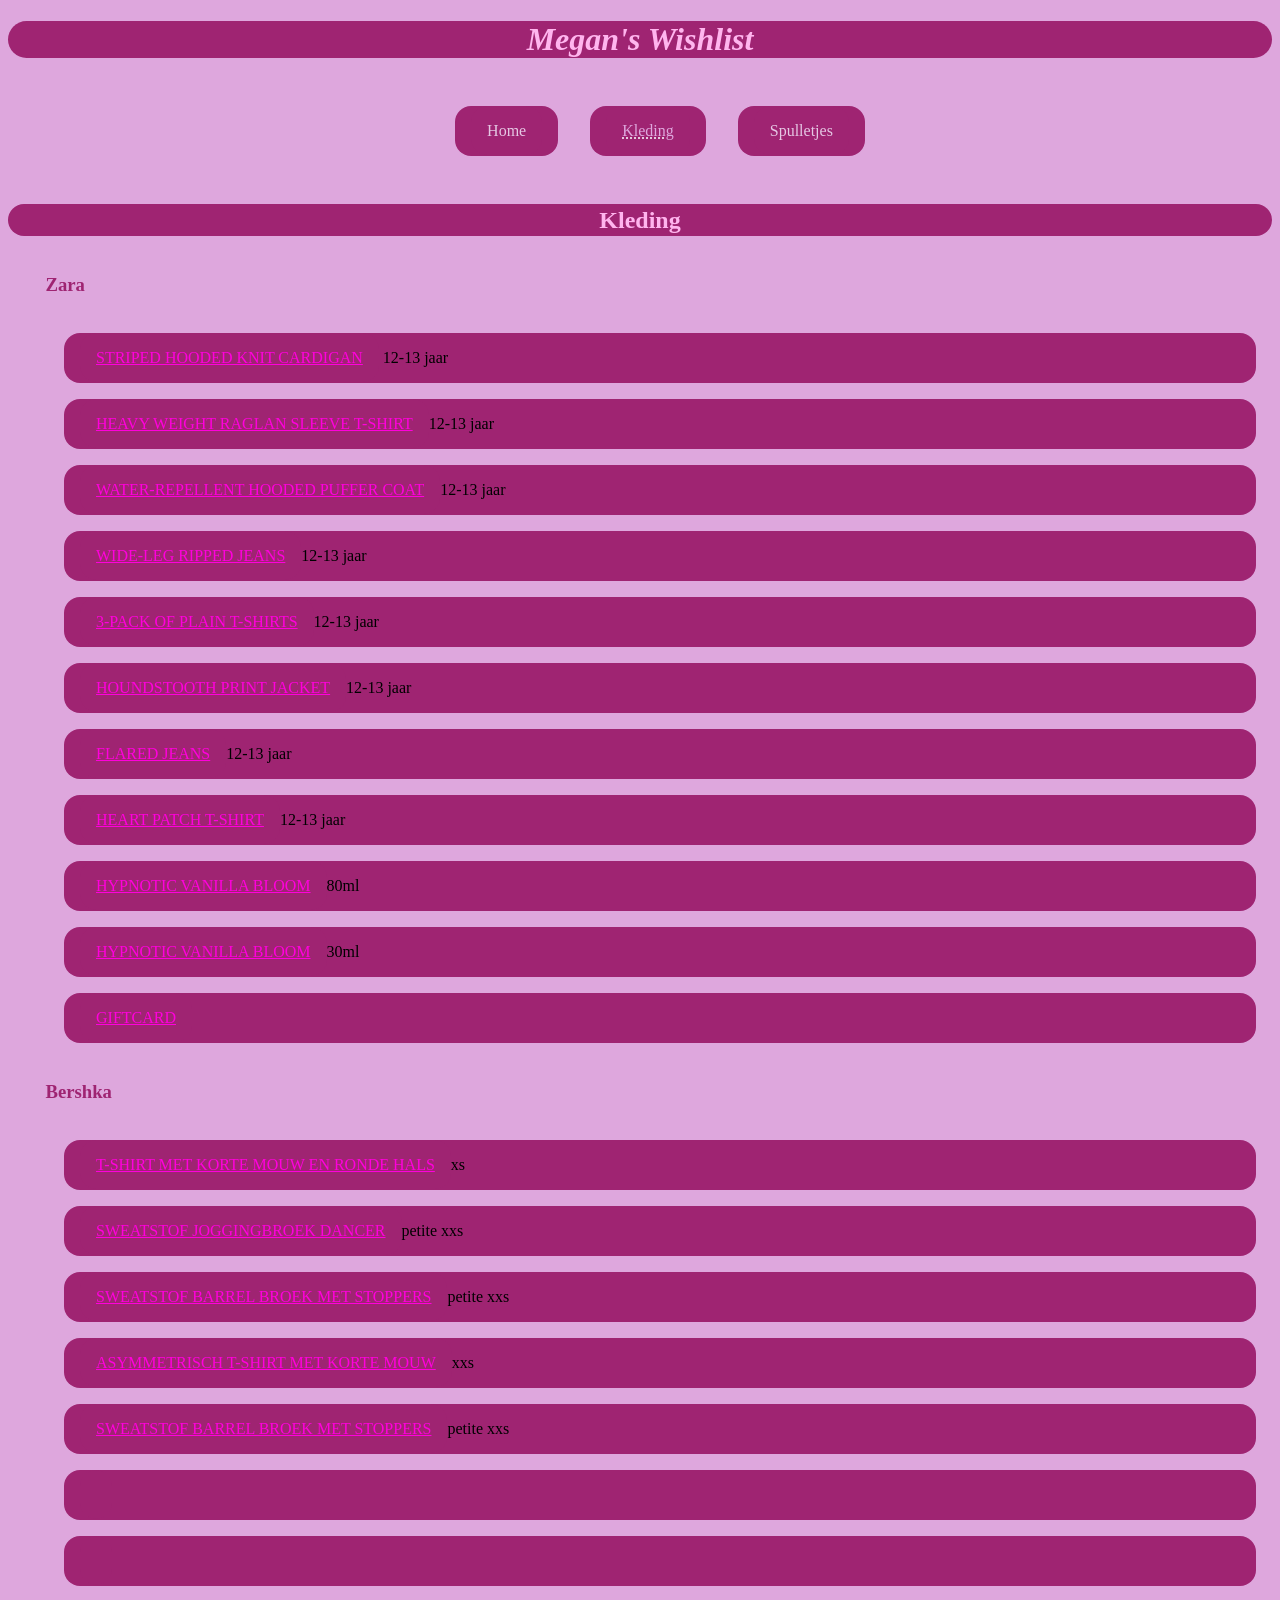
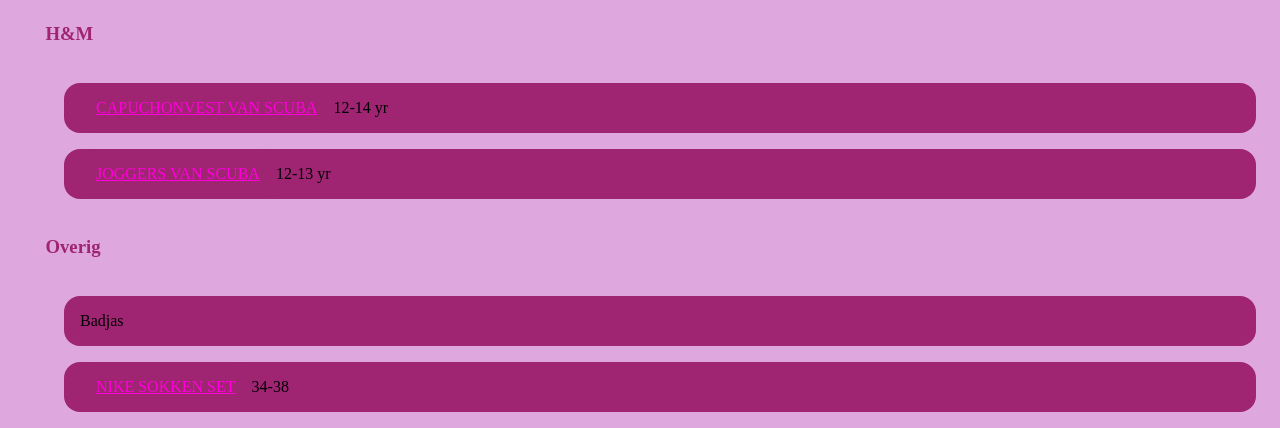
==== pagina2.html @ 7f3787a4 "Add files via upload" ====
<!DOCTYPE html>
<html lang="en">
<head>
    <meta charset="UTF-8">
    <meta name="viewport" content="width=device-width, initial-scale=1.0">
    <title>Megans verlanglijstje 2/2</title>
    <link rel="stylesheet" href="css/style.css">
</head>
<body>
    <header>
        <h1>Megan's Wishlist</h1>
        <nav>
            <ul>
                <li><a href="index.html">Home</a></li>
                <li><a class="nee" href="pagina2.html">Kleding</a></li>
                <li><a href="pagina3.html">Spulletjes</a></li>
            </ul>
        </nav>
    </header>
    <main>
        <h2>Kleding</h2>

        <h3>Zara</h3>
        <ul>
            <li><a href="https://www.zara.com/nl/en/striped-hooded-knit-cardigan-p03471710.html?v1=549487707">STRIPED HOODED KNIT CARDIGAN</a> 12-13 jaar</li>
            <li><a href="https://www.zara.com/nl/en/heavy-weight-raglan-sleeve-t-shirt-p09007752.html?v1=593010836">HEAVY WEIGHT RAGLAN SLEEVE T-SHIRT</a>12-13 jaar</li>
            <li><a href="https://www.zara.com/nl/en/water-repellent-hooded-puffer-coat-p00562704.html?v1=545479678">WATER-REPELLENT HOODED PUFFER COAT</a>12-13 jaar</li>
            <li><a href="https://www.zara.com/nl/en/wide-leg-ripped-jeans-p05252703.html?v1=548909886">WIDE-LEG RIPPED JEANS</a>12-13 jaar</li>
            <li><a href="https://www.zara.com/nl/en/3-pack-of-plain-t-shirts-p09000716.html?v1=552331543">3-PACK OF PLAIN T-SHIRTS</a>12-13 jaar</li>
            <li><a href="https://www.zara.com/nl/en/houndstooth-print-jacket-p05854708.html?v1=545404928">HOUNDSTOOTH PRINT JACKET</a>12-13 jaar</li>
            <li><a href="https://www.zara.com/nl/en/flare-jeans-p00159700.html?v1=581703290">FLARED JEANS</a>12-13 jaar</li>
            <li><a href="https://www.zara.com/nl/en/heart-patch-t-shirt-p03366700.html?v1=568774749">HEART PATCH T-SHIRT</a>12-13 jaar</li>
            <li><a href="https://www.zara.com/nl/en/hypnotic-vanilla-bloom-edp-80ml---2-72-oz-p20110641.html?v1=555528844">HYPNOTIC VANILLA BLOOM</a>80ml</li>
            <li><a href="https://www.zara.com/nl/en/hypnotic-vanilla-bloom-edp-30ml--1-01-fl--oz---p20110656.html?v1=555529695">HYPNOTIC VANILLA BLOOM</a>30ml</li>
            <li><a href="https://www.zara.com/nl/en/z-giftcard-mkt1394.html?v1=2543429">GIFTCARD</a></li>
        </ul>

        <h3>Bershka</h3>
        <ul>
            <li><a href="https://www.bershka.com/nl/t-shirt-met-korte-mouw-en-ronde-hals-c0p229722989.html?colorId=144">T-SHIRT MET KORTE MOUW EN RONDE HALS</a>xs</li>
            <li><a href="https://www.bershka.com/nl/sweatstof-joggingbroek-dancer-c0p226931572.html?colorId=529">SWEATSTOF JOGGINGBROEK DANCER</a>petite xxs</li>
            <li><a href="https://www.bershka.com/nl/sweatstof-barrel-broek-met-stoppers-c0p229723128.html?colorId=800">SWEATSTOF BARREL BROEK MET STOPPERS</a>petite xxs</li>
            <li><a href="https://www.bershka.com/nl/asymmetrisch-t-shirt-met-korte-mouw-c0p229730090.html?colorId=800">ASYMMETRISCH T-SHIRT MET KORTE MOUW</a>xxs</li>
            <li><a href="https://www.bershka.com/nl/sweatstof-barrel-broek-met-stoppers-c0p229723129.html?colorId=812">SWEATSTOF BARREL BROEK MET STOPPERS</a>petite xxs</li>
            <li><a href=""></a></li>
            <li><a href=""></a></li>
        </ul>

        <h3>H&M</h3>
        <ul>
            <li><a href="https://www2.hm.com/nl_nl/productpage.1338704004.html">CAPUCHONVEST VAN SCUBA</a>12-14 yr</li>
            <li><a href="https://www2.hm.com/nl_nl/productpage.1360689001.html">JOGGERS VAN SCUBA</a>12-13 yr</li>
        </ul>

        <h3>Overig</h3>
        <ul>
            <li>Badjas</li>
            <li><a href="https://www.zalando.nl/nike-performance-everyday-cush-crew-3-pack-sportsokken-whiteblack-n1244d06l-a11.html?ssku=N1244D06L-A11000L000&lang=nl&otid=default&wmc=SEM310_NB_GO._1466588762_701171515_35858411039.&opc=2211&mpp=google%7Cv1%7C%7Cpla-18283950120%7C%7C9064803%7C%7Cg%7Cc%7C%7C160850793531%7C%7Cpla%7CN1244D06L-A11000L000%7C18283950120%7C1%7C&gclsrc=aw.ds&gad_source=1&gad_campaignid=701171515&gbraid=0AAAAADM17mhmhqzEuNpDycTOrkFsWXDED&gclid=EAIaIQobChMI9a-kkKvYlwMVxJWDBx3t7REzEAQYBCABEgJ5XvD_BwE">NIKE SOKKEN SET</a>34-38</li>
        </ul>
    </main>

    <footer>
        
    </footer>
</body>
</html>
---- css/style.css ----
* {
    border-radius: 1em;
}
body {
    background-color: rgb(222, 167, 221);
}
h1 {
    font-style: italic;
    font-family: cursive;
    background-color: rgb(159, 36, 114);
    color: rgb(255, 181, 238);
    text-align: center;
}
li {
    text-decoration: none;
    list-style: none;
}

h2 {
    padding: 0.1em ;
    color: rgb(255, 181, 238);
    margin: 0%;
    background-color:  rgb(159, 36, 114);
    font-style: inherit;
    text-align: center;
    
  
}
a {
    padding: 1em;
    background-color:  rgb(159, 36, 114);
    color: rgb(255, 0, 221);
    width: 100%;
}
a:hover {
   
    transition: ease 250ms;
    color:  rgb(255, 181, 238) ;
}
li {
    margin: 1em;
    padding: 1em;
    background-color: rgb(159, 36, 114)
}

.ja {
    color: black;
}
li:hover {
color: black;
transition: ease 250ms;
}
h3 {
    margin: 2em;
    color:  rgb(159, 36, 114);
}

nav ul {
display: flex;
justify-content: center;
margin: 2em;

}
nav ul li a:hover {
    padding: 0.5em;
    background-color: rgb(159, 36, 114);
}

nav ul{ 
    display: flex;
}


main a:active {
    color:rgb(159, 36, 114);
}

.nee {
  color: rgb(222, 167, 221);
  text-decoration: underline;
  text-decoration-style: dotted;
  text-decoration-color: rgb(244, 242, 248);
}
nav a {
    text-decoration: none;
    color: rgb(229, 199, 228);
}

img {
    width: 30em;

}
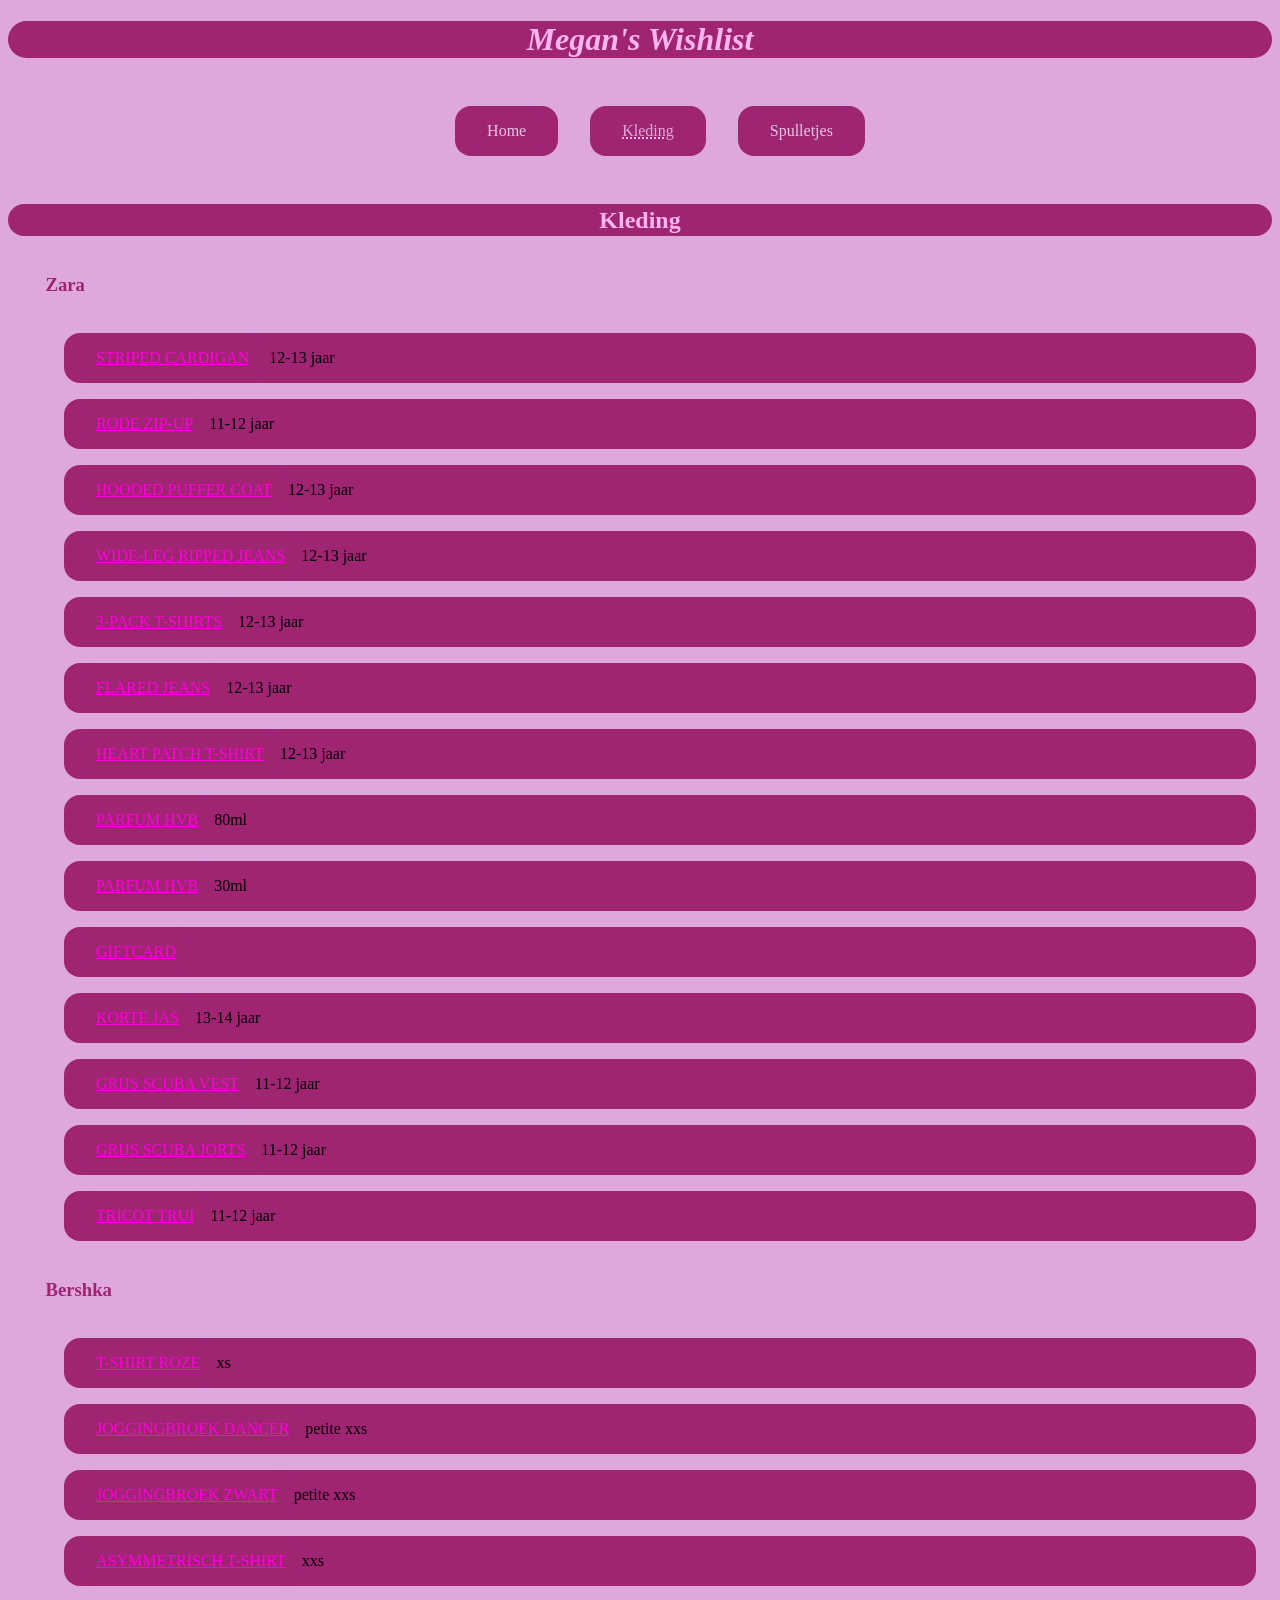
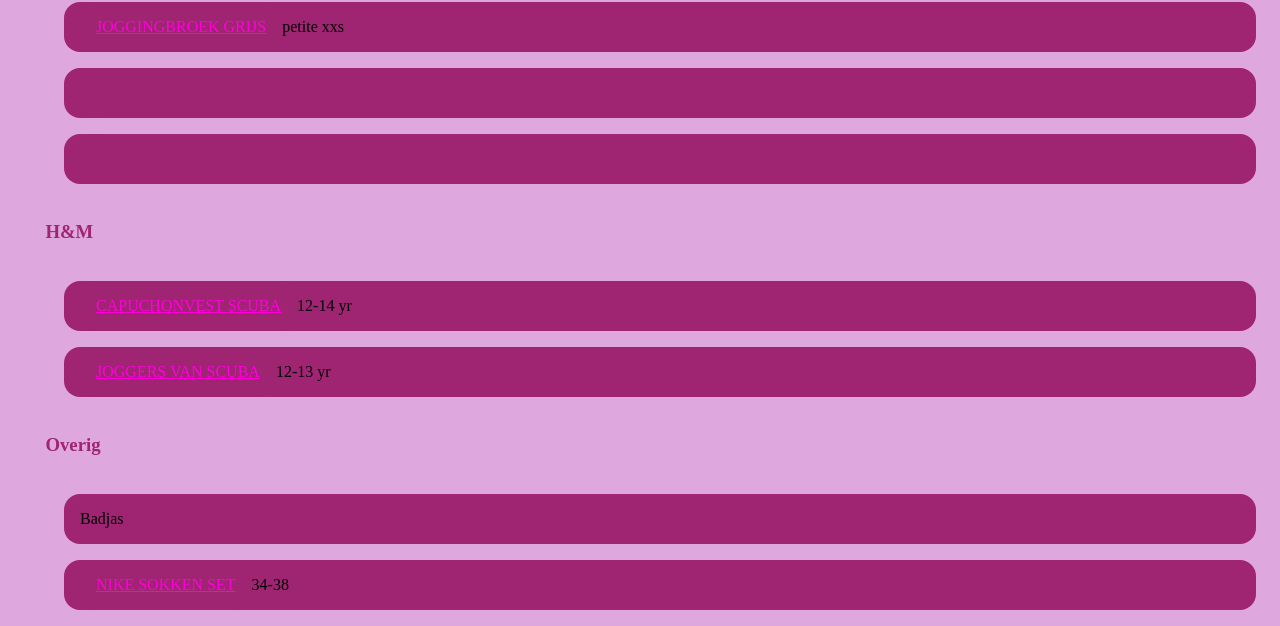
==== commit 771bc145: "Add files via upload" ====
--- a/pagina2.html
+++ b/pagina2.html
@@ -22,33 +22,36 @@
 
         <h3>Zara</h3>
         <ul>
-            <li><a href="https://www.zara.com/nl/en/striped-hooded-knit-cardigan-p03471710.html?v1=549487707">STRIPED HOODED KNIT CARDIGAN</a> 12-13 jaar</li>
-            <li><a href="https://www.zara.com/nl/en/heavy-weight-raglan-sleeve-t-shirt-p09007752.html?v1=593010836">HEAVY WEIGHT RAGLAN SLEEVE T-SHIRT</a>12-13 jaar</li>
-            <li><a href="https://www.zara.com/nl/en/water-repellent-hooded-puffer-coat-p00562704.html?v1=545479678">WATER-REPELLENT HOODED PUFFER COAT</a>12-13 jaar</li>
+            <li><a href="https://www.zara.com/nl/en/striped-hooded-knit-cardigan-p03471710.html?v1=549487707">STRIPED CARDIGAN</a> 12-13 jaar</li>
+            <li><a href="https://www.zara.com/nl/nl/sweatshirt-met-rits-en-borduursel-p01701773.html?v1=568601797&utm_campaign=productShare&utm_medium=mobile_sharing_iOS&utm_source=red_social_movil">RODE ZIP-UP</a>11-12 jaar</li>
+            <li><a href="https://www.zara.com/nl/en/water-repellent-hooded-puffer-coat-p00562704.html?v1=545479678">HOODED PUFFER COAT</a>12-13 jaar</li>
             <li><a href="https://www.zara.com/nl/en/wide-leg-ripped-jeans-p05252703.html?v1=548909886">WIDE-LEG RIPPED JEANS</a>12-13 jaar</li>
-            <li><a href="https://www.zara.com/nl/en/3-pack-of-plain-t-shirts-p09000716.html?v1=552331543">3-PACK OF PLAIN T-SHIRTS</a>12-13 jaar</li>
-            <li><a href="https://www.zara.com/nl/en/houndstooth-print-jacket-p05854708.html?v1=545404928">HOUNDSTOOTH PRINT JACKET</a>12-13 jaar</li>
+            <li><a href="https://www.zara.com/nl/en/3-pack-of-plain-t-shirts-p09000716.html?v1=552331543">3-PACK T-SHIRTS</a>12-13 jaar</li>
             <li><a href="https://www.zara.com/nl/en/flare-jeans-p00159700.html?v1=581703290">FLARED JEANS</a>12-13 jaar</li>
             <li><a href="https://www.zara.com/nl/en/heart-patch-t-shirt-p03366700.html?v1=568774749">HEART PATCH T-SHIRT</a>12-13 jaar</li>
-            <li><a href="https://www.zara.com/nl/en/hypnotic-vanilla-bloom-edp-80ml---2-72-oz-p20110641.html?v1=555528844">HYPNOTIC VANILLA BLOOM</a>80ml</li>
-            <li><a href="https://www.zara.com/nl/en/hypnotic-vanilla-bloom-edp-30ml--1-01-fl--oz---p20110656.html?v1=555529695">HYPNOTIC VANILLA BLOOM</a>30ml</li>
+            <li><a href="https://www.zara.com/nl/en/hypnotic-vanilla-bloom-edp-80ml---2-72-oz-p20110641.html?v1=555528844">PARFUM HVB</a>80ml</li>
+            <li><a href="https://www.zara.com/nl/en/hypnotic-vanilla-bloom-edp-30ml--1-01-fl--oz---p20110656.html?v1=555529695">PARFUM HVB</a>30ml</li>
             <li><a href="https://www.zara.com/nl/en/z-giftcard-mkt1394.html?v1=2543429">GIFTCARD</a></li>
+            <li><a href="https://www.zara.com/nl/nl/korte-jas-met-knopen-en-ballon-effect-p06533142.html?v1=598211800&utm_campaign=productShare&utm_medium=mobile_sharing_iOS&utm_source=red_social_movil">KORTE JAS</a>13-14 jaar</li>
+            <li><a href="https://www.zara.com/nl/nl/sweatshirt-met-rits-en-capuchon-neopreen--p08054776.html?v1=556955234&utm_campaign=productShare&utm_medium=mobile_sharing_iOS&utm_source=red_social_movil">GRIJS SCUBA VEST</a>11-12 jaar</li>
+            <li><a href="https://www.zara.com/nl/nl/bermuda-jort-effect-neopreen--p08054759.html?v1=579357888&utm_campaign=productShare&utm_medium=mobile_sharing_iOS&utm_source=red_social_movil">GRIJS SCUBA JORTS</a>11-12 jaar</li>
+            <li><a href="https://www.zara.com/nl/nl/effen-tricot-trui-p09325680.html?v1=551788948&utm_campaign=productShare&utm_medium=mobile_sharing_iOS&utm_source=red_social_movil">TRICOT TRUI</a>11-12 jaar</li>
         </ul>
 
         <h3>Bershka</h3>
         <ul>
-            <li><a href="https://www.bershka.com/nl/t-shirt-met-korte-mouw-en-ronde-hals-c0p229722989.html?colorId=144">T-SHIRT MET KORTE MOUW EN RONDE HALS</a>xs</li>
-            <li><a href="https://www.bershka.com/nl/sweatstof-joggingbroek-dancer-c0p226931572.html?colorId=529">SWEATSTOF JOGGINGBROEK DANCER</a>petite xxs</li>
-            <li><a href="https://www.bershka.com/nl/sweatstof-barrel-broek-met-stoppers-c0p229723128.html?colorId=800">SWEATSTOF BARREL BROEK MET STOPPERS</a>petite xxs</li>
-            <li><a href="https://www.bershka.com/nl/asymmetrisch-t-shirt-met-korte-mouw-c0p229730090.html?colorId=800">ASYMMETRISCH T-SHIRT MET KORTE MOUW</a>xxs</li>
-            <li><a href="https://www.bershka.com/nl/sweatstof-barrel-broek-met-stoppers-c0p229723129.html?colorId=812">SWEATSTOF BARREL BROEK MET STOPPERS</a>petite xxs</li>
+            <li><a href="https://www.bershka.com/nl/t-shirt-met-korte-mouw-en-ronde-hals-c0p229722989.html?colorId=144">T-SHIRT ROZE</a>xs</li>
+            <li><a href="https://www.bershka.com/nl/sweatstof-joggingbroek-dancer-c0p226931572.html?colorId=529">JOGGINGBROEK DANCER</a>petite xxs</li>
+            <li><a href="https://www.bershka.com/nl/sweatstof-barrel-broek-met-stoppers-c0p229723128.html?colorId=800">JOGGINGBROEK ZWART</a>petite xxs</li>
+            <li><a href="https://www.bershka.com/nl/asymmetrisch-t-shirt-met-korte-mouw-c0p229730090.html?colorId=800">ASYMMETRISCH T-SHIRT</a>xxs</li>
+            <li><a href="https://www.bershka.com/nl/sweatstof-barrel-broek-met-stoppers-c0p229723129.html?colorId=812">JOGGINGBROEK GRIJS</a>petite xxs</li>
             <li><a href=""></a></li>
             <li><a href=""></a></li>
         </ul>
 
         <h3>H&M</h3>
         <ul>
-            <li><a href="https://www2.hm.com/nl_nl/productpage.1338704004.html">CAPUCHONVEST VAN SCUBA</a>12-14 yr</li>
+            <li><a href="https://www2.hm.com/nl_nl/productpage.1338704004.html">CAPUCHONVEST SCUBA</a>12-14 yr</li>
             <li><a href="https://www2.hm.com/nl_nl/productpage.1360689001.html">JOGGERS VAN SCUBA</a>12-13 yr</li>
         </ul>
 
